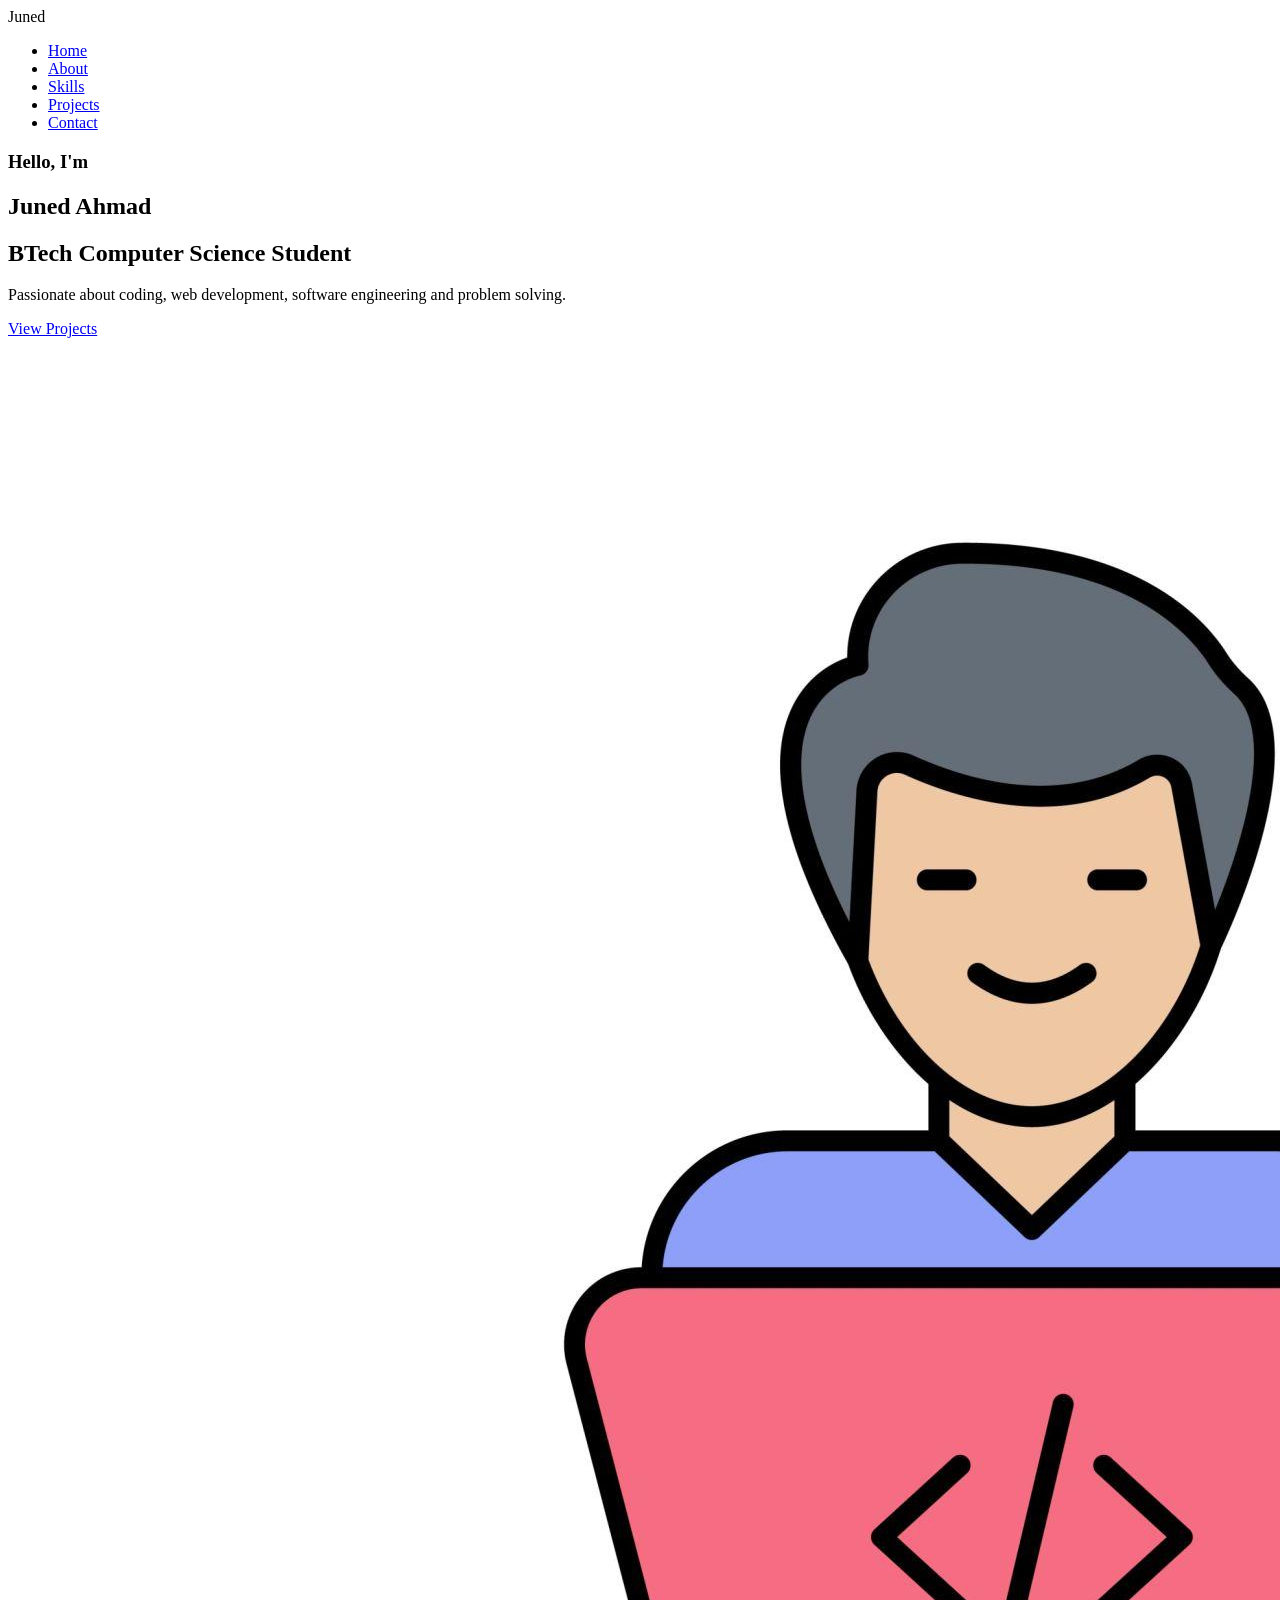
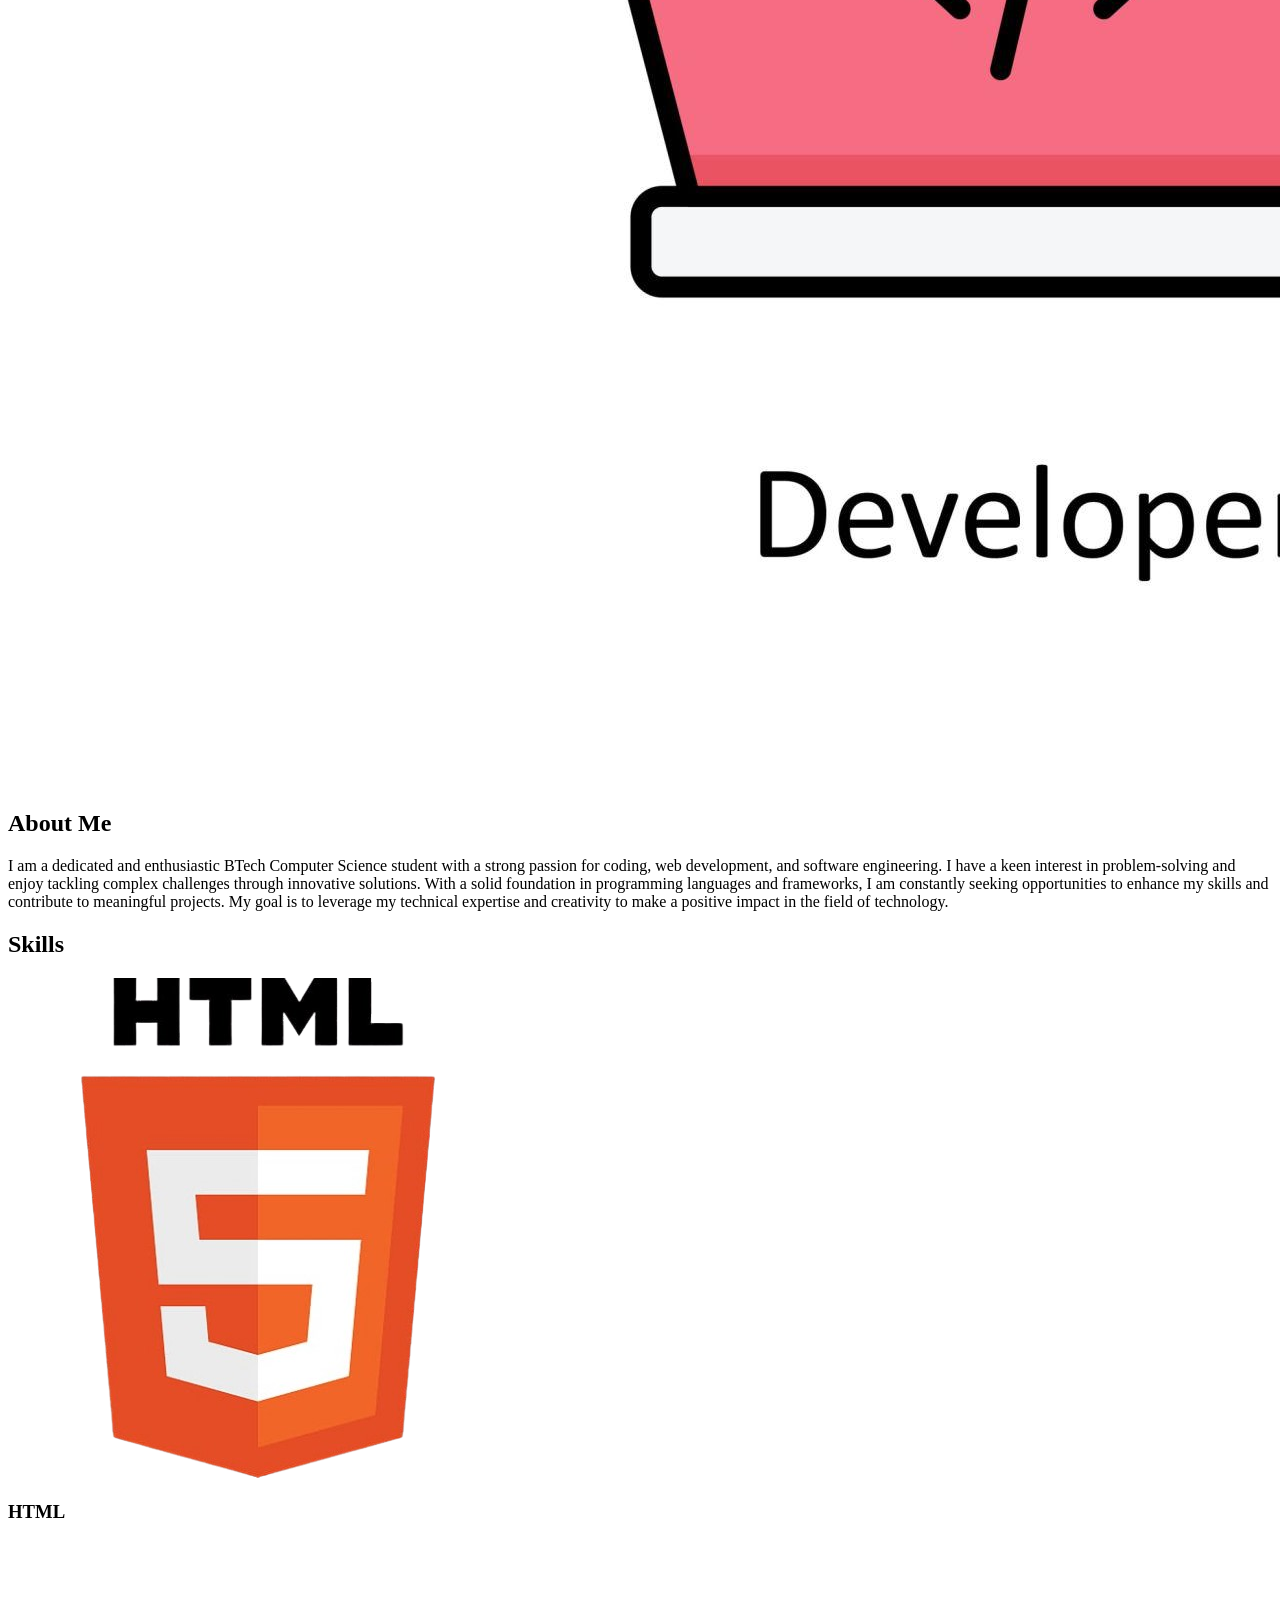
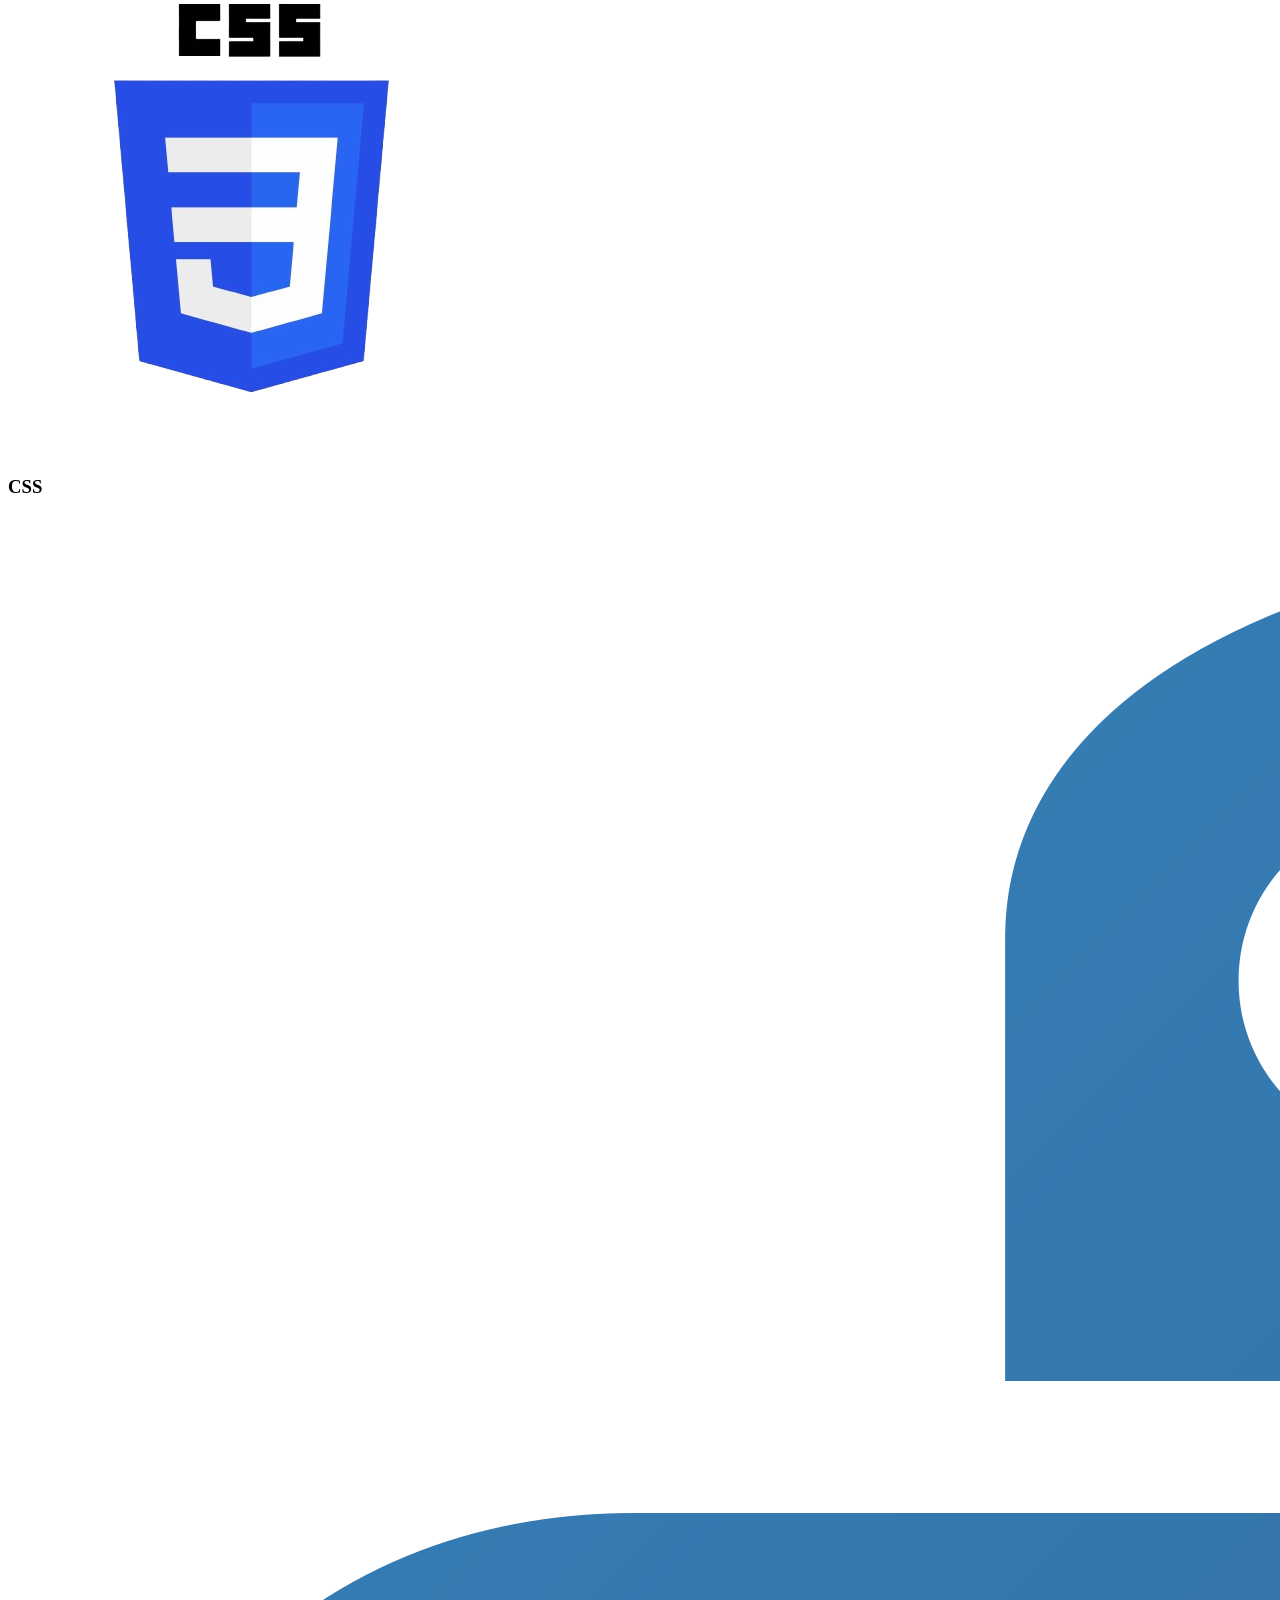
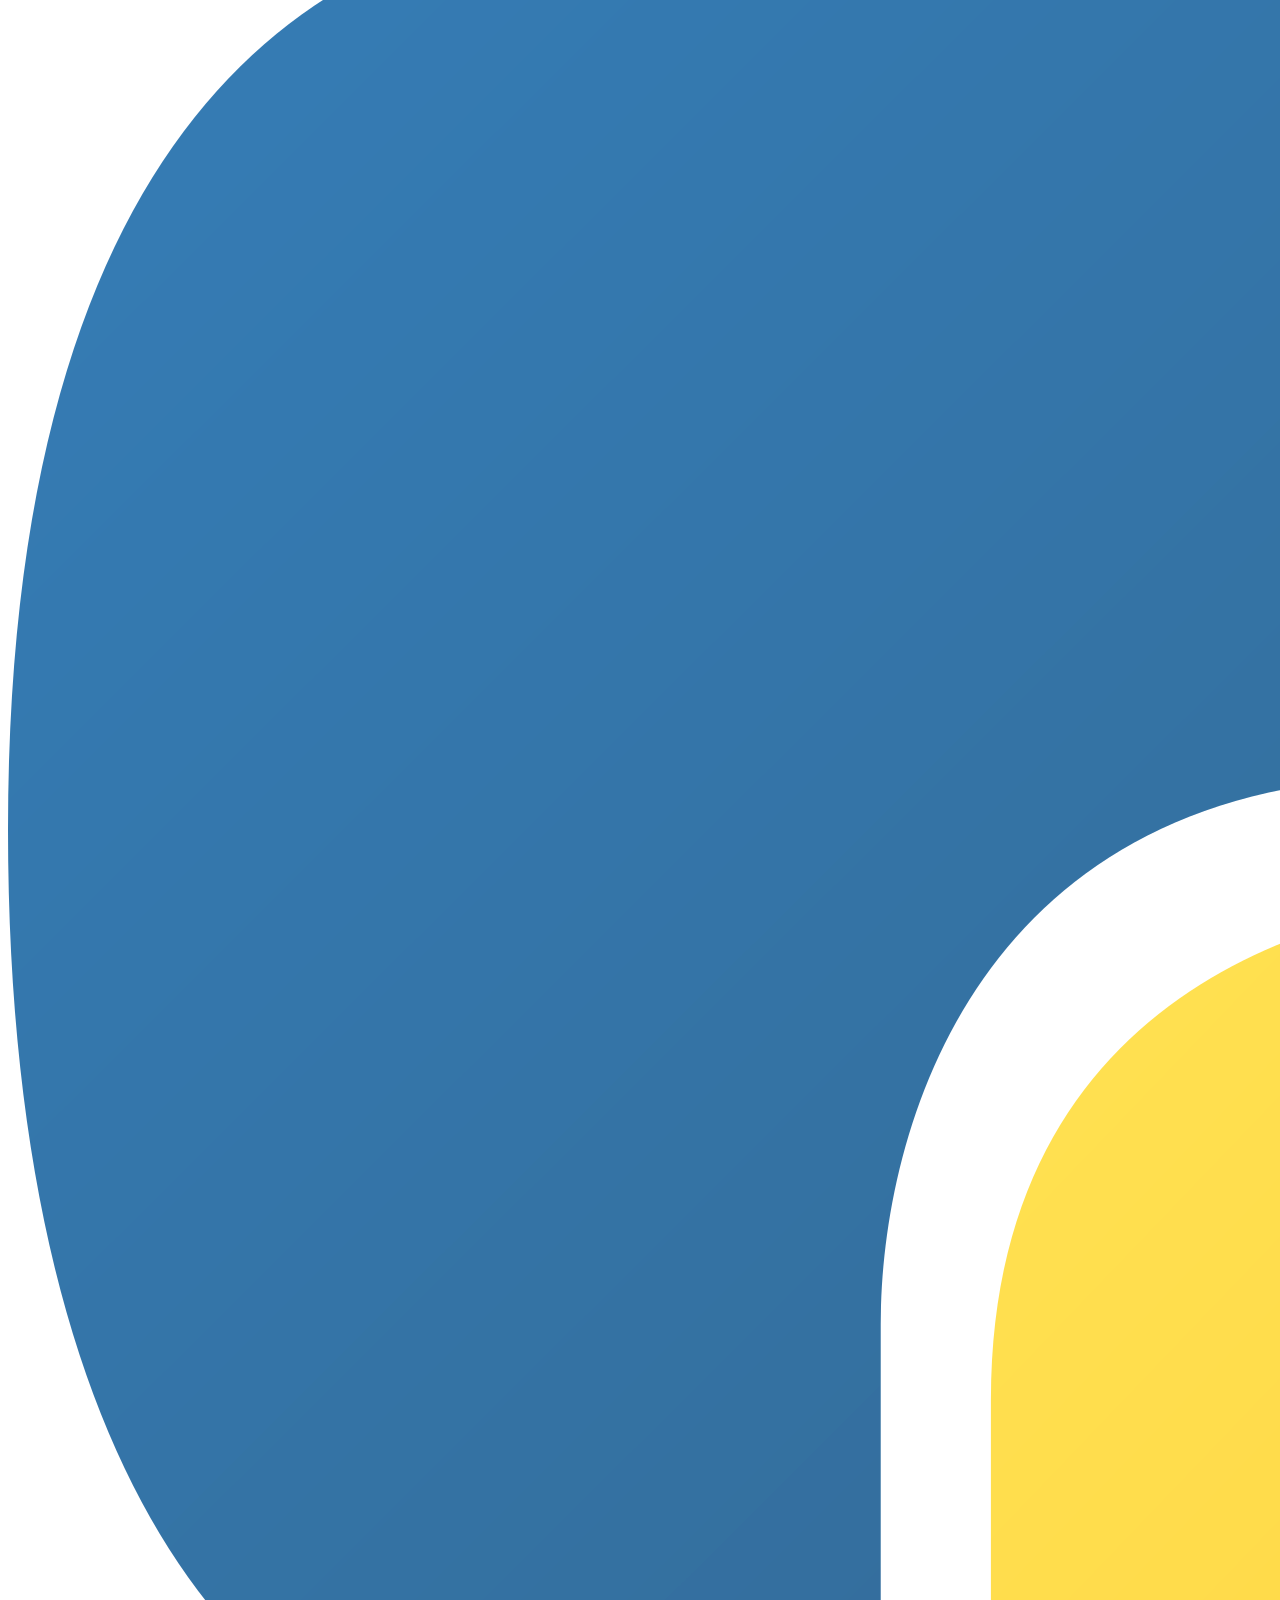
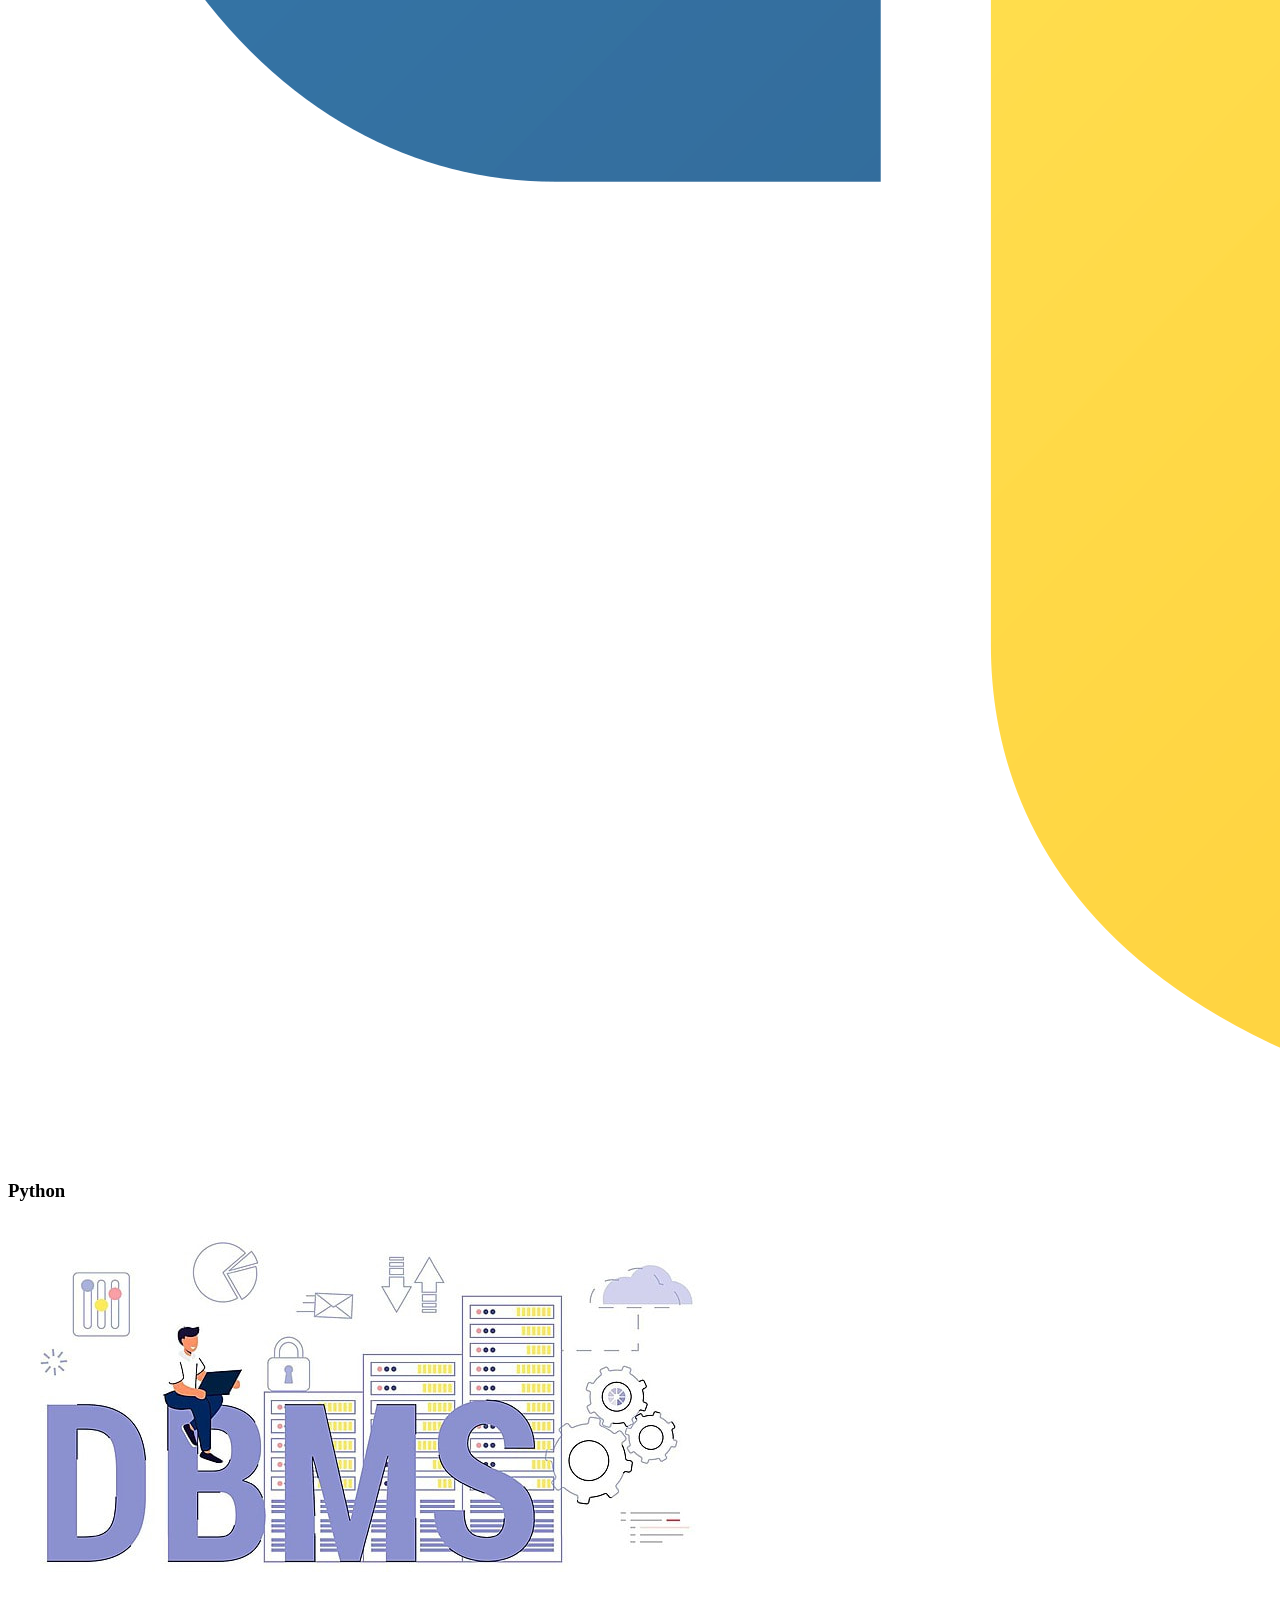
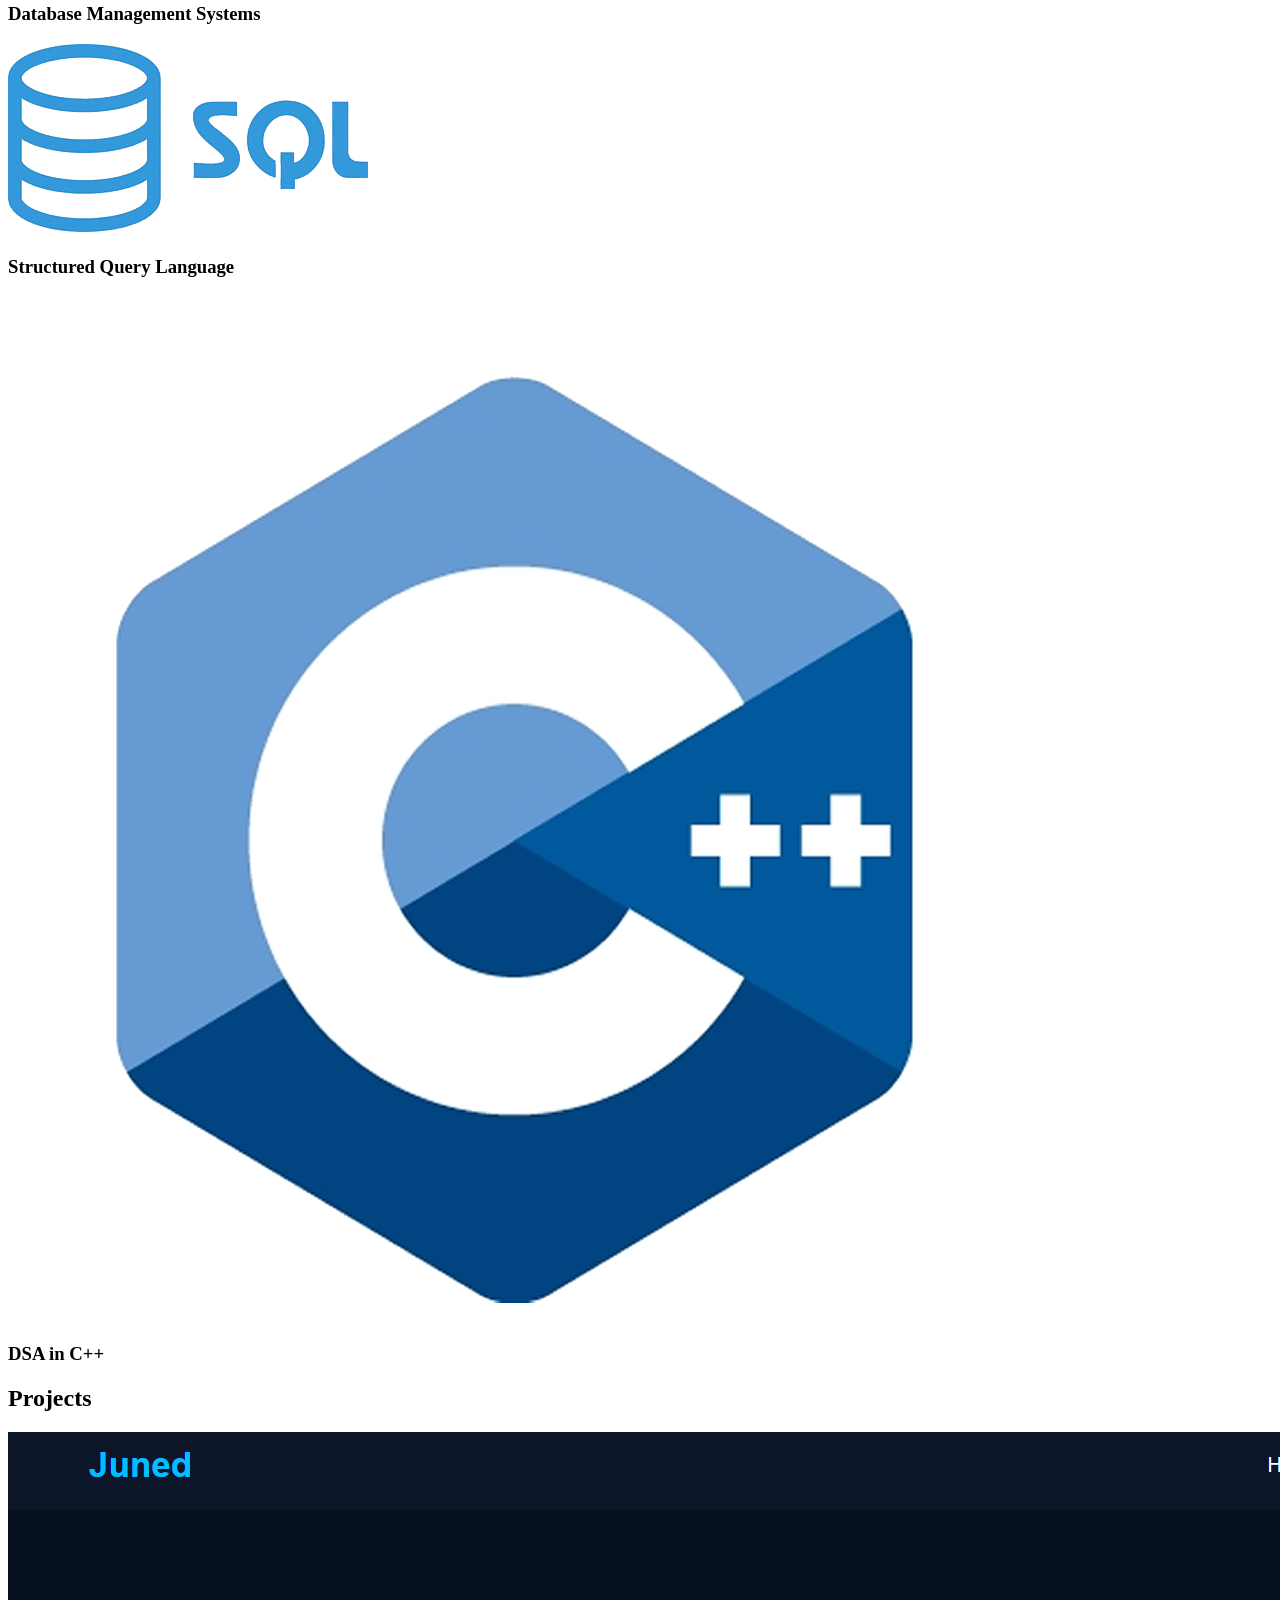
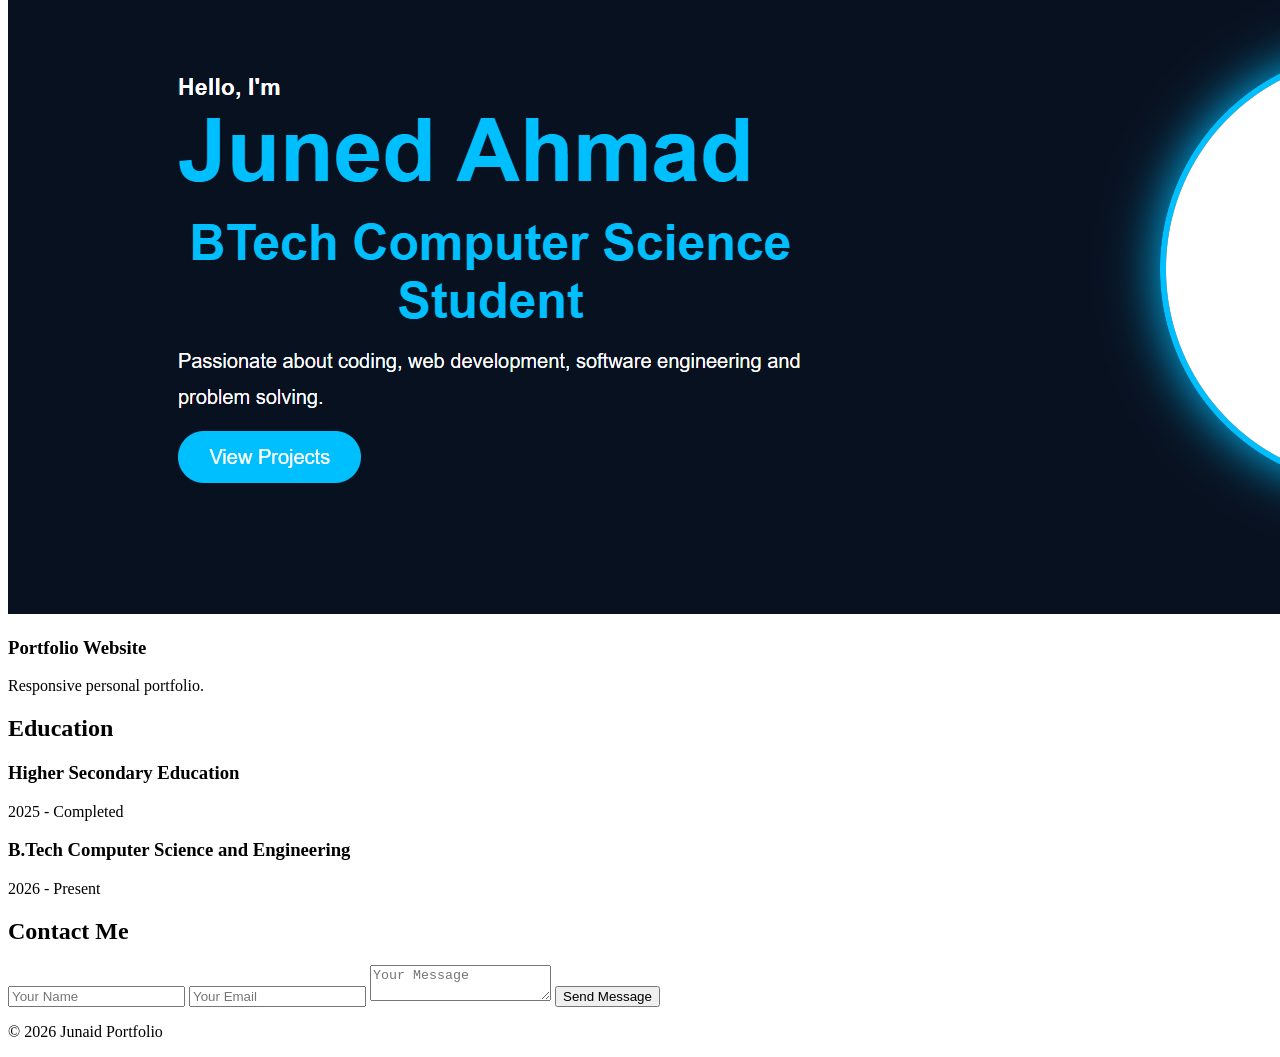
==== index.html @ d5a43dfd "Fix HTML structure and update stylesheet link" ====
<!DOCTYPE html>
<html lang="en">
  <head>
    <meta charset="UTF-8" />
    <meta name="viewport" content="width=device-width, initial-scale=1.0" />
    <title>Junaid Portfolio</title>
    <link rel="stylesheet" href="style.css" />
  </head>

  <body>
    <nav>
      <div class="logo">Juned</div>

      <ul>
        <li><a href="#">Home</a></li>
        <li><a href="#">About</a></li>
        <li><a href="#">Skills</a></li>
        <li><a href="#">Projects</a></li>
        <li><a href="#">Contact</a></li>
      </ul>
    </nav>

    <section class="hero">
      <div class="hero-text">
        <h3>Hello, I'm</h3>

        <h1>Juned Ahmad</h1>

        <h2>BTech Computer Science Student</h2>

        <p>
          Passionate about coding, web development, software engineering and
          problem solving.
        </p>

        <a href="#" class="btn">View Projects</a>
      </div>

      <div class="hero-image">
        <img src="profile.jpg" alt="Profile" />
      </div>
    </section>

    <section class="about">
      <h2>About Me</h2>

      <p>
        I am a dedicated and enthusiastic BTech Computer Science student with a
        strong passion for coding, web development, and software engineering. I
        have a keen interest in problem-solving and enjoy tackling complex
        challenges through innovative solutions. With a solid foundation in
        programming languages and frameworks, I am constantly seeking
        opportunities to enhance my skills and contribute to meaningful
        projects. My goal is to leverage my technical expertise and creativity
        to make a positive impact in the field of technology.
      </p>
    </section>

    <section class="skills">
      <h2>Skills</h2>

      <div class="skill-container">
        <div class="skill-card">
          <img src="html1-removebg-preview.png" />
          <h3>HTML</h3>
        </div>

        <div class="skill-card">
          <img src="css1-removebg-preview.png" />
          <h3>CSS</h3>
        </div>

        <div class="skill-card">
          <img src="python.png" />
          <h3>Python</h3>
        </div>
        <div class="skill-card">
          <img src="dbms.jpg" />
          <h3>Database Management Systems</h3>
        </div>
        <div class="skill-card">
          <img src="sql-removebg-preview.png" />
          <h3>Structured Query Language</h3>
        </div>
        <div class="skill-card">
          <img src="cpp.png" />
          <h3>DSA in C++</h3>
      </div>
    </section>

    <section class="projects">
      <h2>Projects</h2>

      <div class="project-container">
        <div class="project-card">
          <img src="project1.png" />
          <h3>Portfolio Website</h3>
          <p>Responsive personal portfolio.</p>
        </div>
      </div>
    </section>

    <section class="education">
      <h2>Education</h2> 
      <div class="edu-card">
        <h3>Higher Secondary Education</h3>
        <p>2025 - Completed</p>
      </div>
      <div class="edu-card">
        <h3>B.Tech Computer Science and Engineering</h3>
        <p>2026 - Present</p>
      </div>
    </section>

    <section class="contact">
      <h2>Contact Me</h2>

      <form>
        <input type="text" placeholder="Your Name" />

        <input type="email" placeholder="Your Email" />

        <textarea placeholder="Your Message"></textarea>

        <button type="submit">Send Message</button>
      </form>
    </section>

    <footer>
      <p>© 2026 Junaid Portfolio</p>
    </footer>
  </body>
</html>
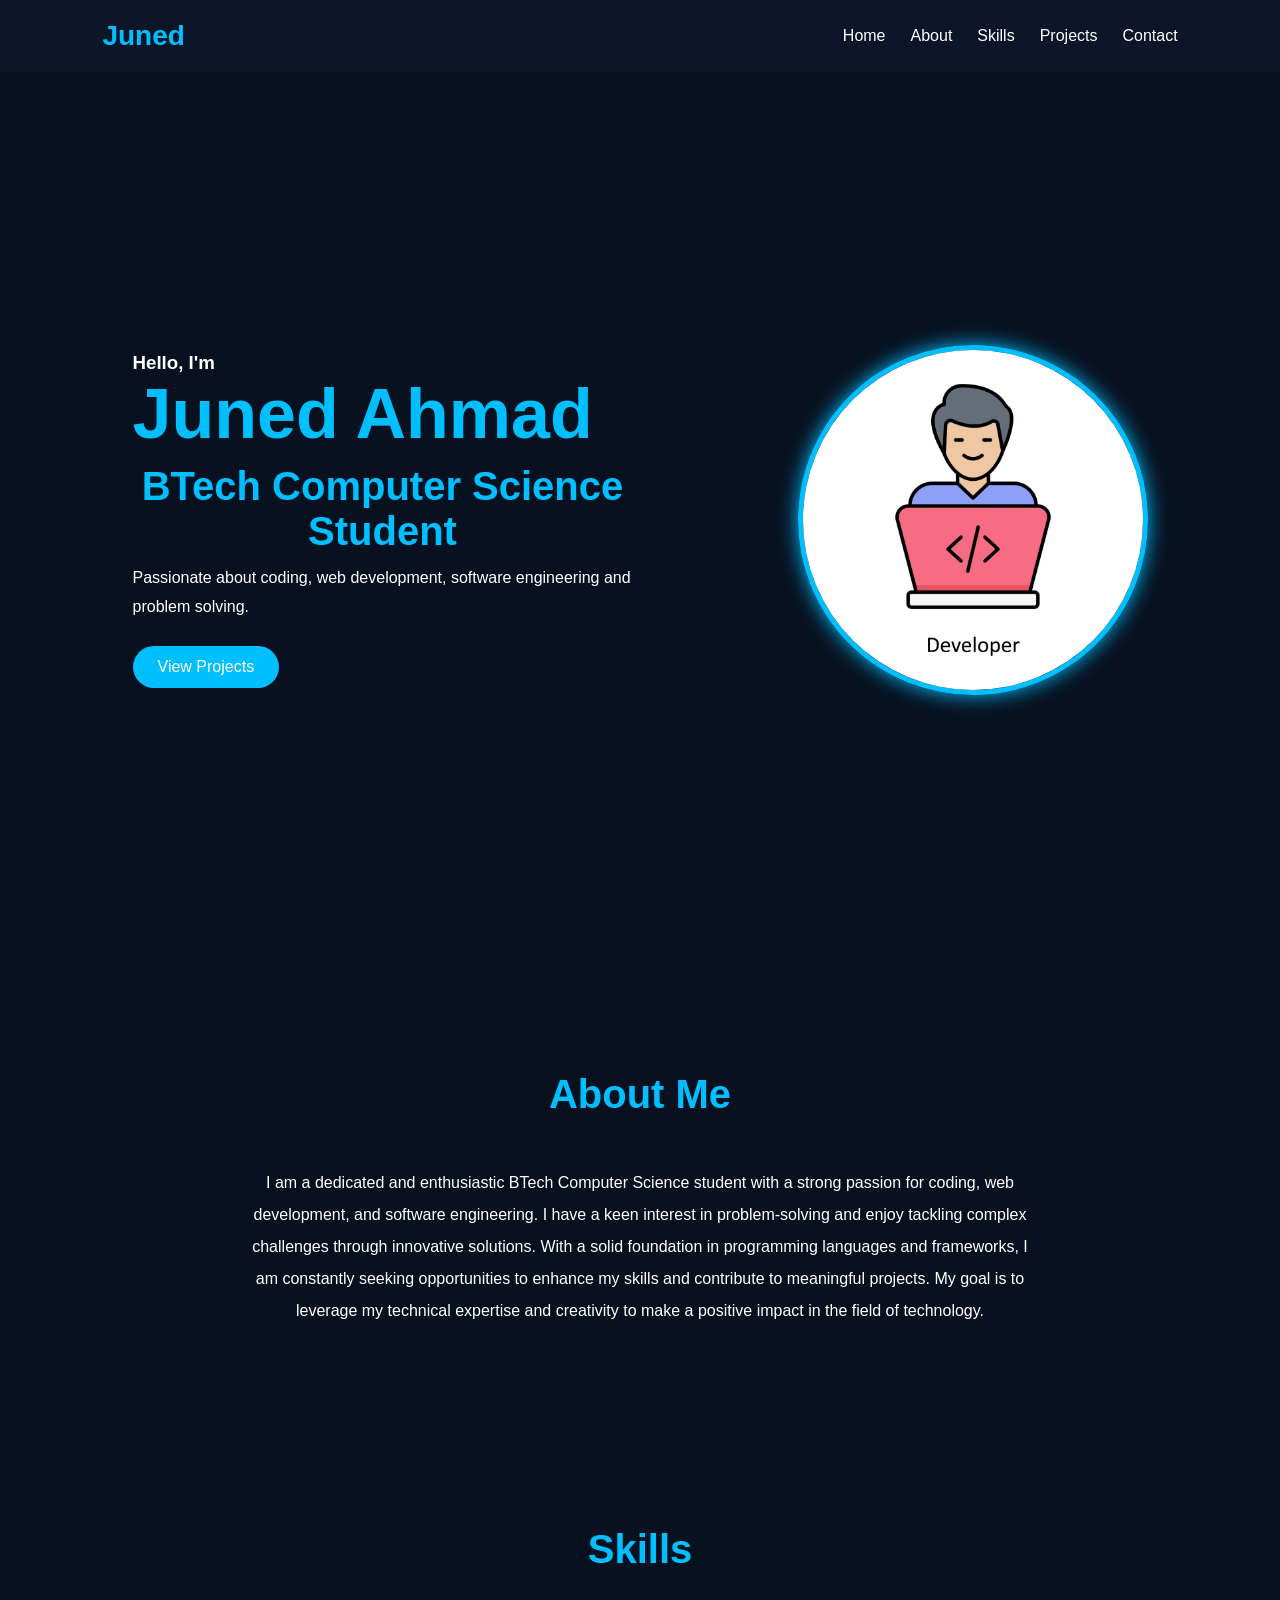
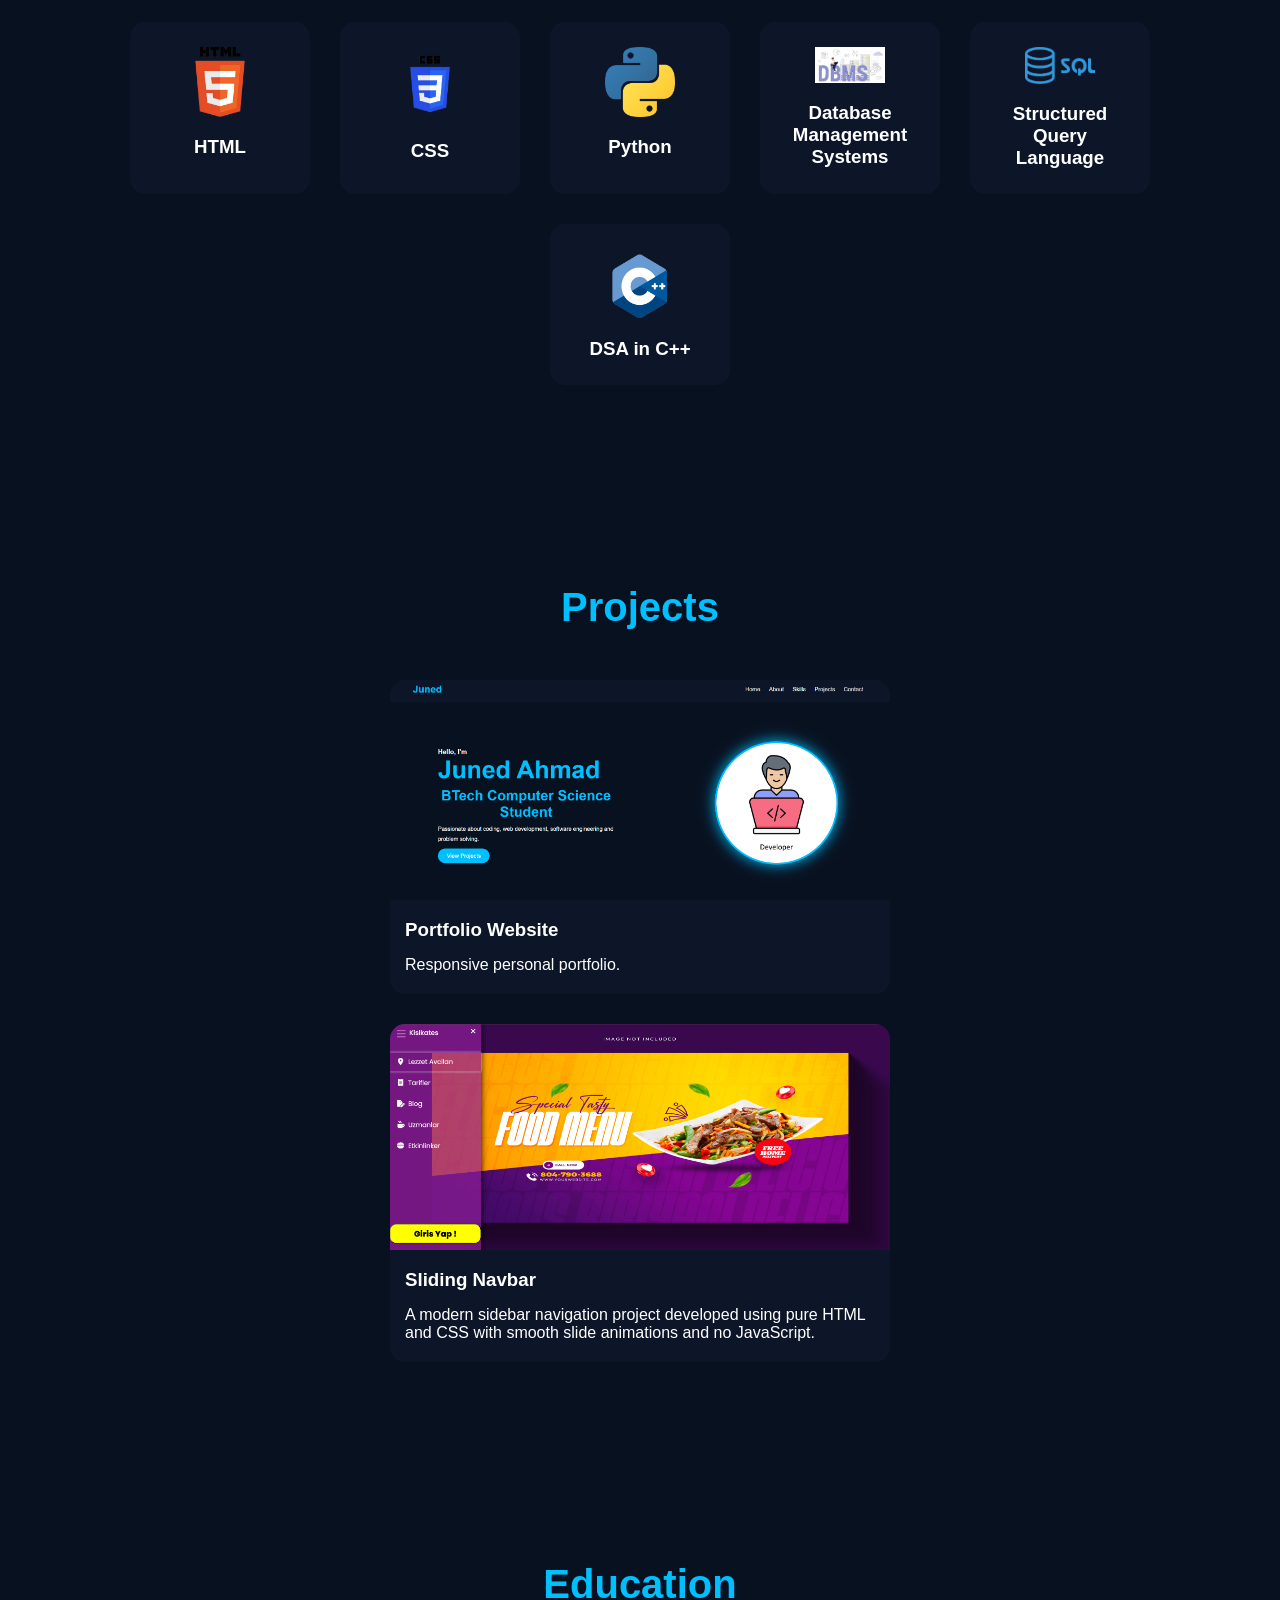
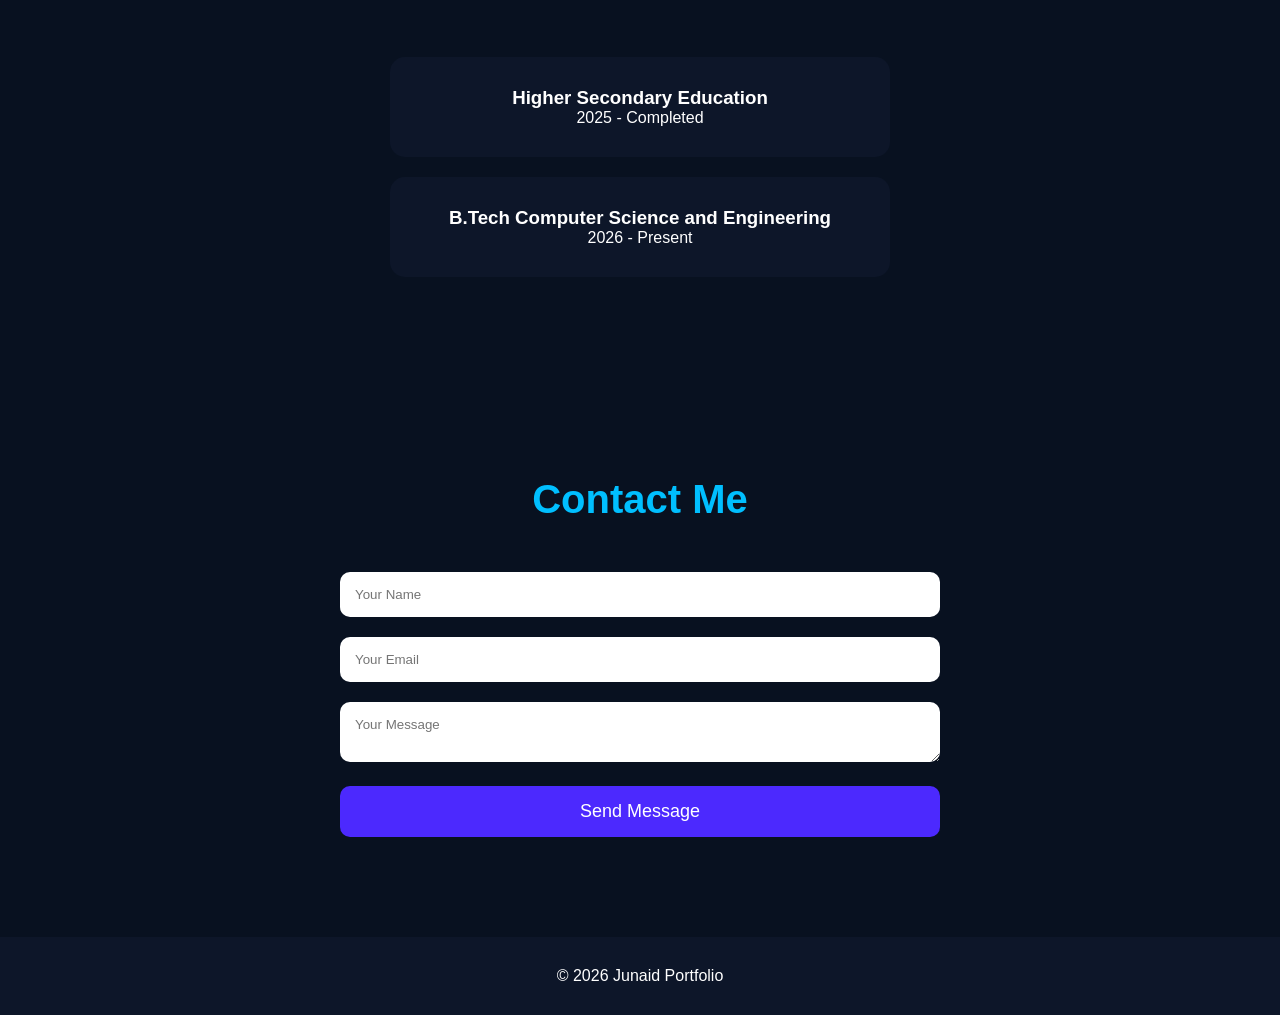
==== commit 921e2279: "Added navbar project in project section A modern fully responsive sidebar navigation menu created us" ====
--- a/index.html
+++ b/index.html
@@ -97,6 +97,11 @@
           <h3>Portfolio Website</h3>
           <p>Responsive personal portfolio.</p>
         </div>
+        <div class="project-card">
+          <img src="project2.png" alt="Nav project">
+          <h3>Sliding Navbar</h3>
+          <p>A modern sidebar navigation project developed using pure HTML and CSS with smooth slide animations and no JavaScript.</p>
+        </div>
       </div>
     </section>
 
--- a/style.css
+++ b/style.css
@@ -0,0 +1,320 @@
+*{
+margin:0;
+padding:0;
+box-sizing:border-box;
+font-family:Arial,sans-serif;
+}
+
+body{
+background:#081120;
+color:white;
+}
+
+/* Navbar */
+nav{
+display:flex;
+justify-content:space-between;
+align-items:center;
+padding:20px 8%;
+background:#0d1629;
+position:sticky;
+top:0;
+z-index:1000;
+}
+
+/* LOGO */
+.logo{
+font-size:28px;
+font-weight:bold;
+color:#00bfff;
+cursor:pointer;
+transition:0.3s ease;
+}
+
+
+nav ul{
+display:flex;
+list-style:none;
+}
+
+nav ul li{
+margin-left:25px;
+position:relative;
+}
+
+nav ul li a{
+text-decoration:none;
+color:white;
+font-size:16px;
+transition:0.3s ease;
+position:relative;
+padding:5px 0;
+}
+
+nav ul li a::after{
+content:"";
+position:absolute;
+left:0;
+bottom:-5px;
+width:0%;
+height:2px;
+background:#00bfff;
+transition:0.3s ease;
+}
+
+nav ul li a:hover{
+color:#00bfff;
+transform:translateY(-2px);
+}
+
+nav ul li a:hover::after{
+width:100%;
+}
+
+
+.hero{
+display:flex;
+justify-content:space-around;
+align-items:center;
+min-height:100vh;
+padding:50px;
+}
+
+.hero-text{
+max-width:500px;
+}
+
+.hero h1{
+font-size:70px;
+color:#00bfff;
+}
+
+.hero h2{
+margin:10px 0;
+}
+
+.hero p{
+line-height:1.8;
+margin-bottom:25px;
+}
+
+/* Button*/
+.btn{
+background:#00bfff;
+padding:12px 25px;
+border-radius:30px;
+text-decoration:none;
+color:white;
+display:inline-block;
+transition:0.3s ease;
+position:relative;
+overflow:hidden;
+}
+
+
+.btn:hover{
+transform:translateY(-4px);
+box-shadow:0 0 10px #00bfff, 0 0 40px rgba(0,191,255,0.4);
+}
+
+
+.btn::after{
+content:"";
+position:absolute;
+top:0;
+left:-100%;
+width:100%;
+height:100%;
+background:linear-gradient(120deg,transparent,rgba(73, 225, 179, 0.3),transparent);
+transition:0.5s;
+}
+
+.btn:hover::after{
+left:100%;
+}
+
+.hero-image img{
+width:350px;
+height:350px;
+border-radius:50%;
+object-fit:cover;
+border:5px solid #00bfff;
+box-shadow:0 0 20px #00bfff;
+transition:0.3s ease;
+}
+
+.hero-image img:hover{
+transform:scale(1.05);
+box-shadow:0 0 6px #e15bc9;
+}
+
+
+section{
+padding:100px 10%;
+}
+
+section h2{
+text-align:center;
+font-size:40px;
+margin-bottom:50px;
+color:#00bfff;
+}
+
+.about p{
+max-width:800px;
+margin:auto;
+text-align:center;
+line-height:2;
+}
+
+/* Skills */
+.skill-container{
+display:flex;
+justify-content:center;
+gap:30px;
+flex-wrap:wrap;
+}
+
+.skill-card{
+background:#0d1629;
+padding:25px;
+border-radius:15px;
+width:180px;
+text-align:center;
+transition:0.3s ease;
+cursor:pointer;
+}
+
+.skill-card:hover{
+transform:translateY(-10px) scale(1.03);
+box-shadow:0 10px 25px rgba(0,191,255,0.5);
+}
+
+.skill-card img{
+width:70px;
+margin-bottom:15px;
+}
+
+/* Projects */
+.project-container{
+display:flex;
+justify-content:center;
+gap:30px;
+flex-wrap:wrap;
+}
+
+.project-card{
+width:500px;
+background:#0d1629;
+border-radius:15px;
+overflow:hidden;
+transition:0.3s ease;
+cursor:pointer;
+}
+
+.project-card:hover{
+transform:translateY(-10px);
+box-shadow:0 15px 30px rgba(0,191,255,0.5);
+}
+
+.project-card img{
+width:100%;
+height:100%px;
+object-fit:cover;
+}
+
+.project-card h3{
+padding:15px;
+}
+
+.project-card p{
+padding:0 15px 20px;
+}
+
+.edu-card{
+background:#0d1629;
+padding:30px;
+border-radius:15px;
+text-align:center;
+max-width:500px;
+margin:auto;
+margin-top:20px;
+transition:0.3s ease;
+}
+
+.edu-card:hover{
+transform:scale(1.02);
+box-shadow:0 10px 25px hsla(195, 100%, 50%, 0.5);
+}
+
+/* Form */
+form{
+max-width:600px;
+margin:auto;
+}
+
+input,
+textarea{
+width:100%;
+padding:15px;
+margin-bottom:20px;
+border:none;
+border-radius:10px;
+outline:none;
+transition:0.3s ease;
+}
+
+input:focus,
+textarea:focus{
+box-shadow:0 0 10px #d9ee79;
+}
+
+/* Submit Button */
+button{
+width:100%;
+padding:15px;
+background:#4c29fe;
+border:none;
+border-radius:10px;
+color:white;
+font-size:18px;
+cursor:pointer;
+transition:0.3s ease;
+position:relative;
+overflow:hidden;
+}
+
+button:hover{
+transform:translateY(-3px);
+box-shadow:0 0 20px #4aff75;
+}
+
+/* Footer */
+footer{
+text-align:center;
+padding:30px;
+background:#0d1629;
+}
+
+/* Responsive */
+@media(max-width:768px){
+
+.hero{
+flex-direction:column;
+text-align:center;
+}
+
+.hero-image img{
+width:250px;
+height:250px;
+margin-top:30px;
+}
+
+nav{
+flex-direction:column;
+}
+
+nav ul{
+margin-top:15px;
+}
+}
